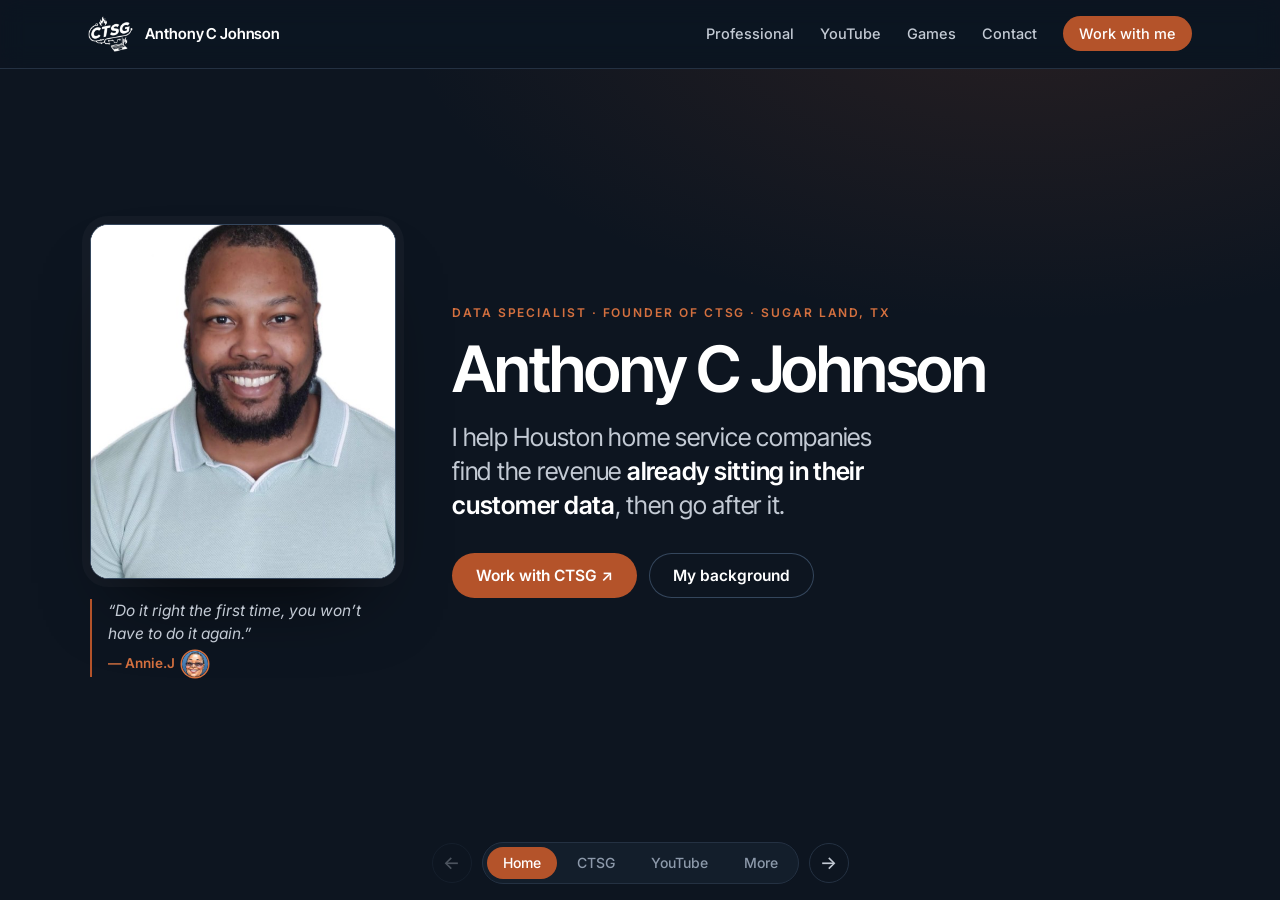
==== index.html @ ab4401e3 "Data specialist rework: frameless carousel, resume-matched Professional page - Homepage carousel pag" ====
<!DOCTYPE html>
<html lang="en">
<head>
    <meta charset="UTF-8">
    <meta name="viewport" content="width=device-width, initial-scale=1.0">
    <title>Anthony C Johnson | Data Specialist &amp; Founder of CTSG</title>
    <meta name="description" content="Anthony C Johnson is a Sugar Land, Texas data specialist and the founder of CTSG. SQL, analytics, and reporting that turn customer data into clear answers. Also AnthonyJCTSG on YouTube and free browser games.">
    <meta name="author" content="Anthony C Johnson">
    <meta name="robots" content="index, follow, max-image-preview:large">
    <meta name="theme-color" content="#0d1520">
    <meta name="geo.region" content="US-TX">
    <meta name="geo.placename" content="Sugar Land">
    <link rel="canonical" href="https://anthonyjctsg.com/">

    <!-- Same icon files as ctsg-htx.com: one mark across both sites. -->
    <link rel="icon" href="/favicon-32.png" sizes="32x32" type="image/png">
    <link rel="icon" href="/favicon-48.png" sizes="48x48" type="image/png">
    <link rel="icon" href="/icon-192.png" sizes="192x192" type="image/png">
    <link rel="apple-touch-icon" href="/apple-touch-icon.png">

    <!-- Open Graph -->
    <meta property="og:type" content="profile">
    <meta property="og:site_name" content="AnthonyJCTSG">
    <meta property="og:title" content="Anthony C Johnson | Data Specialist &amp; Founder of CTSG">
    <meta property="og:description" content="Data specialist in Sugar Land, Texas. SQL, analytics, and reporting, and the founder of CTSG, which helps Houston home service companies find the revenue already in their customer data.">
    <meta property="og:url" content="https://anthonyjctsg.com/">
    <meta property="og:image" content="https://anthonyjctsg.com/anthony.jpg">
    <meta property="og:image:alt" content="Anthony C Johnson">
    <meta property="profile:first_name" content="Anthony">
    <meta property="profile:last_name" content="Johnson">
    <meta property="og:locale" content="en_US">

    <!-- Twitter -->
    <meta name="twitter:card" content="summary">
    <meta name="twitter:title" content="Anthony C Johnson | Data Specialist &amp; Founder of CTSG">
    <meta name="twitter:description" content="Data specialist in Sugar Land, Texas: SQL, analytics, and reporting. Founder of CTSG.">
    <meta name="twitter:image" content="https://anthonyjctsg.com/anthony.jpg">
    <meta name="twitter:image:alt" content="Anthony C Johnson">

    <link rel="preconnect" href="https://fonts.googleapis.com">
    <link rel="preconnect" href="https://fonts.gstatic.com" crossorigin>
    <link href="https://fonts.googleapis.com/css2?family=Inter:wght@400;500;600&family=Inter+Tight:wght@500;600;700&display=swap" rel="stylesheet">
    <link rel="stylesheet" href="site.css?v=1">

    <!-- This site describes the person; the business entity, its services and
         its pricing live only on ctsg-htx.com, so the two domains point at each
         other instead of competing for the same searches. -->
    <script type="application/ld+json">
    {
      "@context": "https://schema.org",
      "@type": "Person",
      "@id": "https://anthonyjctsg.com/#person",
      "name": "Anthony C Johnson",
      "alternateName": ["AnthonyJCTSG"],
      "url": "https://anthonyjctsg.com/",
      "image": "https://anthonyjctsg.com/anthony.jpg",
      "jobTitle": "Data specialist and founder",
      "worksFor": {
        "@type": "Organization",
        "@id": "https://ctsg-htx.com/#business",
        "name": "Calamity Technology Solutions Group, LLC",
        "alternateName": "CTSG",
        "url": "https://ctsg-htx.com/"
      },
      "homeLocation": { "@type": "Place", "name": "Sugar Land, Texas" },
      "knowsAbout": [
        "Data analysis",
        "SQL",
        "Power BI",
        "Python",
        "Customer data",
        "Marketing analytics",
        "Holdout testing",
        "AI agents"
      ],
      "sameAs": [
        "https://www.linkedin.com/in/anthony-c-johnson-2b88a7237/",
        "https://www.youtube.com/@AnthonyJCTSG",
        "https://www.anthonyjctsg.online",
        "https://ctsg-htx.com/"
      ]
    }
    </script>
    <style>
        /* ---------- page frame ----------
           The homepage does not scroll as a document. The header is one row,
           the carousel fills the rest of the screen, and each page card scrolls
           on its own if its content is taller than the card. */
        html, body { height: 100%; }

        body {
            display: flex;
            flex-direction: column;
            height: 100vh;
            height: 100dvh;
            overflow: hidden;
        }

        .stage {
            flex: 1;
            display: flex;
            flex-direction: column;
            min-height: 0;
            background:
                radial-gradient(900px 480px at 80% -10%, rgba(180, 83, 42, .16), transparent 70%),
                var(--bg);
        }

        /* ---------- the carousel ----------
           Native horizontal scroll with snap, so touch swipe, trackpad swipe and
           no-JS all work. Each page is the full width of the screen with no
           frame around it; the content inside is capped and centred. */
        .track {
            flex: 1;
            min-height: 0;
            display: flex;
            overflow-x: auto;
            overflow-y: hidden;
            scroll-snap-type: x mandatory;
            scrollbar-width: none;
            position: relative;
            overscroll-behavior-x: contain;
        }

        .track::-webkit-scrollbar { display: none; }

        /* --d is 0 for the page in view and approaches 1 as it slides away; the
           script sets it on scroll, and the outgoing page fades with it. */
        .card {
            --d: 0;
            flex: 0 0 100%;
            scroll-snap-align: center;
            scroll-snap-stop: always;
            display: flex;
            flex-direction: column;
            min-height: 0;
            overflow: hidden;
            opacity: calc(1 - var(--d) * .5);
        }

        .card-body {
            flex: 1;
            min-height: 0;
            overflow-y: auto;
            overscroll-behavior-y: contain;
            display: flex;
            flex-direction: column;
            padding: 40px 48px;
        }

        /* Vertically centred when it fits, top-aligned and scrollable when not.
           --s is the signed version of --d (-1 left, +1 right): the content
           trails its card while it slides, for a light parallax. */
        .card-body { overflow-x: hidden; }
        .card-body > .inner {
            margin: auto;
            width: 100%;
            max-width: 1100px;
            transform: translateX(calc(var(--s, 0) * 56px));
        }

        .nowrap { white-space: nowrap; }

        /* ---------- bottom tab bar ---------- */
        .tabbar {
            flex: none;
            display: flex;
            align-items: center;
            justify-content: center;
            gap: 10px;
            padding: 10px 16px 16px;
        }

        .tabs {
            display: flex;
            gap: 4px;
            padding: 4px;
            border: 1px solid var(--line);
            border-radius: 999px;
            background: rgba(22, 33, 47, .8);
            backdrop-filter: blur(10px);
            -webkit-backdrop-filter: blur(10px);
        }

        .tabs button,
        .arrow {
            font: 500 14px/1 Inter, sans-serif;
            color: var(--ink-3);
            background: none;
            border: 0;
            cursor: pointer;
            border-radius: 999px;
            transition: color .2s, background .2s;
        }

        .tabs button { padding: 9px 16px; }
        .tabs button:hover { color: var(--ink); }

        .tabs button[aria-current="true"] {
            color: #fff;
            background: var(--accent);
        }

        .arrow {
            width: 40px;
            height: 40px;
            display: inline-flex;
            align-items: center;
            justify-content: center;
            border: 1px solid var(--line);
            color: var(--ink-2);
            font-size: 18px;
        }

        .arrow:hover:not(:disabled) { color: #fff; border-color: var(--ink-3); }
        .arrow:disabled { opacity: .35; cursor: default; }

        .tabs button:focus-visible,
        .arrow:focus-visible,
        .card:focus-visible {
            outline: 2px solid var(--accent-2);
            outline-offset: 2px;
        }

        /* ---------- card 1: hero ---------- */
        .hero-grid {
            display: grid;
            grid-template-columns: auto minmax(0, 1fr);
            gap: 56px;
            align-items: center;
        }

        .hero h1 {
            font-size: clamp(38px, 5.2vw, 64px);
            letter-spacing: -.035em;
            line-height: 1.02;
            margin-bottom: 20px;
        }

        .hero .statement {
            font-family: "Inter Tight", Inter, sans-serif;
            font-size: clamp(19px, 2.1vw, 25px);
            line-height: 1.35;
            letter-spacing: -.01em;
            color: var(--ink-2);
            max-width: 30ch;
            margin-bottom: 30px;
        }

        .hero .statement b { color: var(--ink); font-weight: 600; }

        .hero-actions { display: flex; gap: 12px; flex-wrap: wrap; }

        /* Sized from the screen height so the whole hero fits in the card on a
           laptop. The clip ends on the poster still, and its thin black top
           edge is cropped by the 5:5.8 box anchored to the bottom. */
        .portrait-card { width: min(34vh, 340px); }

        .portrait {
            aspect-ratio: 5 / 5.8;
            border-radius: 18px;
            overflow: hidden;
            background: #fff;
            border: 1px solid var(--line-2);
            box-shadow: 0 40px 80px -36px rgba(0, 0, 0, .8), 0 0 0 8px rgba(255, 255, 255, .03);
        }

        .portrait video {
            width: 100%;
            height: 100%;
            object-fit: cover;
            object-position: 50% 100%;
            display: block;
            /* The clip is letterboxed top and bottom; zoom just past the bars. */
            transform: scale(1.06);
        }

        .quote {
            margin: 20px 0 0;
            padding-left: 16px;
            border-left: 2px solid var(--accent);
        }

        .quote p {
            font-size: 15.5px;
            font-style: italic;
            color: var(--ink-2);
            line-height: 1.5;
            margin: 0;
        }

        .quote cite {
            display: block;
            margin-top: 6px;
            font-style: normal;
            font-size: 13.5px;
            font-weight: 600;
            color: var(--accent-2);
        }

        .quote-face {
            width: 26px;
            height: 26px;
            margin-left: 4px;
            vertical-align: middle;
            border-radius: 50%;
            box-shadow: 0 0 0 1.5px var(--accent-2);
            transition: transform .15s ease;
        }

        .quote-face-btn {
            padding: 0;
            border: 0;
            background: none;
            cursor: zoom-in;
            vertical-align: middle;
            border-radius: 50%;
        }

        .quote-face-btn:hover .quote-face,
        .quote-face-btn:focus-visible .quote-face { transform: scale(1.15); }
        .quote-face-btn:focus-visible { outline: 2px solid var(--accent-2); outline-offset: 3px; }

        .face-pop {
            padding: 22px 22px 16px;
            border: 1px solid rgb(255 255 255 / .12);
            border-radius: 20px;
            background: #141c2b;
            color: #fff;
            text-align: center;
            box-shadow: 0 24px 60px rgb(0 0 0 / .55);
        }

        .face-pop[open] { animation: face-pop-in .2s ease-out; }
        .face-pop::backdrop { background: rgb(5 8 14 / .7); backdrop-filter: blur(3px); }

        .face-pop img {
            display: block;
            width: min(320px, 70vw);
            height: auto;
            aspect-ratio: 1;
            border-radius: 50%;
            box-shadow: 0 0 0 3px var(--accent-2);
        }

        .face-pop p { margin: 14px 0 0; font-weight: 600; color: var(--accent-2); }

        .face-pop-close {
            position: absolute;
            top: 8px;
            right: 10px;
            width: 32px;
            height: 32px;
            border: 0;
            border-radius: 50%;
            background: rgb(255 255 255 / .08);
            color: #fff;
            font-size: 20px;
            line-height: 1;
            cursor: pointer;
        }

        @keyframes face-pop-in { from { opacity: 0; transform: scale(.92); } }
        @media (prefers-reduced-motion: reduce) { .face-pop[open] { animation: none; } }

        /* ---------- card 2: CTSG ---------- */
        .now-grid {
            display: grid;
            grid-template-columns: minmax(0, 1.1fr) minmax(0, 1fr);
            gap: 48px;
            align-items: start;
        }

        .now-grid h2 {
            font-size: clamp(26px, 3vw, 34px);
            margin-bottom: 14px;
        }

        .now-grid .lede {
            color: var(--ink-2);
            font-size: 17px;
            margin-bottom: 22px;
        }

        .trades {
            display: flex;
            flex-wrap: wrap;
            gap: 8px;
            margin: 0 0 28px;
            padding: 0;
            list-style: none;
        }

        .trades li {
            font-size: 13.5px;
            font-weight: 500;
            color: var(--ink-2);
            border: 1px solid var(--line-2);
            border-radius: 999px;
            padding: 5px 12px;
        }

        .plays {
            list-style: none;
            margin: 0;
            padding: 0;
            counter-reset: p;
        }

        .plays li {
            counter-increment: p;
            display: grid;
            grid-template-columns: 28px 1fr;
            gap: 4px 14px;
            padding: 16px 0;
            border-top: 1px solid var(--line);
        }

        .plays li:first-child { border-top: 0; padding-top: 0; }

        .plays li::before {
            content: counter(p);
            grid-row: span 2;
            font-family: "Inter Tight", Inter, sans-serif;
            font-size: 14px;
            font-weight: 600;
            color: var(--accent-2);
            padding-top: 2px;
        }

        .plays h3 { font-size: 17px; letter-spacing: -.01em; }

        .plays p {
            font-size: 14.5px;
            color: var(--ink-3);
            margin: 0;
            line-height: 1.5;
        }

        /* ---------- card 3: latest video ---------- */
        .video-grid {
            display: grid;
            grid-template-columns: minmax(0, 1.4fr) minmax(0, 1fr);
            gap: 48px;
            align-items: center;
        }

        .video-card {
            position: relative;
            aspect-ratio: 16 / 9;
            border-radius: var(--radius);
            overflow: hidden;
            border: 1px solid var(--line);
            background: var(--bg);
            box-shadow: 0 30px 60px -30px rgba(0, 0, 0, .8);
        }

        .thumbnail-link { position: absolute; inset: 0; display: block; }

        .thumbnail-img {
            width: 100%;
            height: 100%;
            object-fit: cover;
            transition: transform .4s var(--ease);
        }

        .thumbnail-link:hover .thumbnail-img { transform: scale(1.03); }

        .play-button {
            position: absolute;
            top: 50%;
            left: 50%;
            width: 68px;
            height: 48px;
            transform: translate(-50%, -50%);
            border-radius: 12px;
            background: rgba(180, 83, 42, .94);
            display: flex;
            align-items: center;
            justify-content: center;
            transition: background .2s, transform .2s var(--ease);
        }

        .thumbnail-link:hover .play-button {
            background: var(--accent-2);
            transform: translate(-50%, -50%) scale(1.08);
        }

        .play-arrow {
            width: 0;
            height: 0;
            border-top: 10px solid transparent;
            border-bottom: 10px solid transparent;
            border-left: 17px solid #fff;
            margin-left: 4px;
        }

        .video-copy h2 { font-size: clamp(24px, 2.8vw, 32px); margin-bottom: 12px; }
        .video-copy .intro { color: var(--ink-2); margin-bottom: 22px; }

        .video-meta {
            border-top: 1px solid var(--line);
            padding-top: 16px;
            margin-bottom: 24px;
        }

        .video-meta span {
            display: block;
            font-size: 12px;
            letter-spacing: .14em;
            text-transform: uppercase;
            font-weight: 600;
            color: var(--ink-3);
            margin-bottom: 6px;
        }

        .video-meta h3 { font-size: 19px; letter-spacing: -.01em; margin-bottom: 4px; }
        .video-meta time { font-size: 14px; color: var(--ink-3); }

        /* ---------- card 4: more ---------- */
        .more-head { margin-bottom: 28px; }
        .more-head h2 { font-size: clamp(26px, 3.2vw, 36px); }

        .links {
            display: grid;
            grid-template-columns: repeat(3, 1fr);
            gap: 16px;
        }

        .link-card {
            display: flex;
            flex-direction: column;
            gap: 6px;
            padding: 24px;
            border: 1px solid var(--line);
            border-radius: var(--radius);
            background: var(--bg-3);
            text-decoration: none;
            color: var(--ink);
            transition: border-color .2s, transform .25s var(--ease);
        }

        .link-card:hover,
        .link-card:focus-visible {
            border-color: var(--accent);
            transform: translateY(-3px);
        }

        .link-card .kicker {
            font-size: 12px;
            letter-spacing: .14em;
            text-transform: uppercase;
            font-weight: 600;
            color: var(--accent-2);
        }

        .link-card h3 { font-size: 20px; }

        .link-card p {
            font-size: 14.5px;
            color: var(--ink-3);
            margin: 0;
            line-height: 1.5;
        }

        .link-card .go {
            margin-top: auto;
            padding-top: 14px;
            font-size: 14px;
            font-weight: 600;
            color: var(--ink-2);
        }

        /* The footer lives in the last card, since the page itself no longer
           scrolls down to one. */
        .card-foot {
            margin-top: 32px;
            padding-top: 20px;
            border-top: 1px solid var(--line);
            font-size: 13.5px;
            color: #6f7c8e;
        }

        @media (max-width: 980px) {
            .now-grid,
            .video-grid { grid-template-columns: 1fr; gap: 32px; }
            .hero-grid { grid-template-columns: 1fr; gap: 28px; }
            .links { grid-template-columns: 1fr 1fr; }
            .card-body { padding: 32px; }
        }

        @media (max-width: 720px) {
            .card-body { padding: 24px 20px; }
            .portrait-card { width: min(62vw, 240px); }
            .hero .label { font-size: 11px; letter-spacing: .1em; }
            .links { grid-template-columns: 1fr; }
            .tabbar { gap: 6px; padding: 8px 10px 12px; }
            .tabs button { padding: 8px 11px; font-size: 13px; }
            .arrow { display: none; }
        }

        /* Short laptop screens: keep the hero inside its card without scrolling. */
        @media (max-height: 700px) and (min-width: 721px) {
            .card-body { padding-top: 26px; padding-bottom: 26px; }
        }

        @media (prefers-reduced-motion: reduce) {
            .track { scroll-behavior: auto; }
            .card-body > .inner { transform: none; }
        }
    </style>
</head>
<body>

    <header class="top">
        <div class="wrap">
            <a href="index.html" class="brand" aria-label="Anthony C Johnson, home">
                <img src="ctsg-logo-sm.png" alt="" width="48" height="38">
                <span>Anthony C Johnson</span>
            </a>
            <ul class="nav">
                <li><a href="professional.html">Professional</a></li>
                <li class="hide-sm"><a href="https://www.youtube.com/@AnthonyJCTSG" target="_blank" rel="noopener">YouTube</a></li>
                <li class="hide-sm"><a href="https://www.anthonyjctsg.online" target="_blank" rel="noopener">Games</a></li>
                <li class="nav-contact-item">
                    <button type="button" class="nav-contact-toggle" aria-expanded="false" aria-haspopup="true" aria-controls="nav-contact-panel">Contact</button>
                    <div class="nav-contact-panel" id="nav-contact-panel" hidden>
                        <p class="hint">Leave your email and I will get back to you.</p>
                        <form novalidate>
                            <label class="visually-hidden" for="nav-contact-name">Name</label>
                            <input id="nav-contact-name" type="text" autocomplete="name" maxlength="120" placeholder="Name (optional)">
                            <label class="visually-hidden" for="nav-contact-email">Email</label>
                            <input id="nav-contact-email" type="email" autocomplete="email" maxlength="254" placeholder="you@example.com" required>
                            <button type="submit" class="btn">Send</button>
                        </form>
                        <p class="nav-contact-status" role="status" aria-live="polite"></p>
                    </div>
                </li>
                <li><a href="https://ctsg-htx.com/" class="btn-sm" rel="noopener">Work with me</a></li>
            </ul>
        </div>
    </header>

    <main class="stage">

        <div class="track" id="track" role="region" aria-roledescription="carousel" aria-label="Pages">

            <!-- 1: hero -->
            <article class="card hero" id="home" role="group" aria-roledescription="slide" aria-label="1 of 4: Home">
                <div class="card-body">
                    <div class="inner hero-grid">
                        <div class="portrait-card rise">
                            <div class="portrait">
                                <video src="Newdigital.mp4" poster="anthony.jpg" autoplay loop muted playsinline aria-label="Anthony C Johnson"></video>
                            </div>
                            <blockquote class="quote">
                                <p>&ldquo;Do it right the first time, you won&rsquo;t have to do it again.&rdquo;</p>
                                <cite>&mdash; Annie.J <button type="button" class="quote-face-btn" id="annie-open" aria-haspopup="dialog" aria-label="Show Annie.J's picture"><img class="quote-face" src="annie-j.png" alt="" width="26" height="26"></button></cite>
                                <dialog class="face-pop" id="annie-pop" aria-label="Annie.J">
                                    <button type="button" class="face-pop-close" aria-label="Close">&times;</button>
                                    <img data-src="annie-j-large.png" alt="Annie.J" width="320" height="320">
                                    <p>Annie.J</p>
                                </dialog>
                            </blockquote>
                        </div>
                        <div>
                            <div class="label rise d1">Data specialist &middot; Founder of CTSG &middot; <span class="nowrap">Sugar Land, TX</span></div>
                            <h1 class="rise d1">Anthony C Johnson</h1>
                            <p class="statement rise d2">I help Houston home service companies find the revenue <b>already sitting in their customer data</b>, then go after it.</p>
                            <div class="hero-actions rise d3">
                                <a class="btn" href="https://ctsg-htx.com/" rel="noopener"><span class="ext">Work with CTSG</span></a>
                                <a class="btn ghost" href="professional.html">My background</a>
                            </div>
                        </div>
                    </div>
                </div>
            </article>

            <!-- 2: what the work is today. Services, process and pricing are on
                 ctsg-htx.com only; this is the short version and a way there. -->
            <article class="card" id="now" role="group" aria-roledescription="slide" aria-label="2 of 4: CTSG">
                <div class="card-body">
                    <div class="inner now-grid">
                        <div>
                            <div class="label">What I&rsquo;m building</div>
                            <h2>CTSG: customer data and campaigns for home service companies.</h2>
                            <p class="lede">I connect a company&rsquo;s field software and QuickBooks into one database they own. Each month I find the revenue sitting in it, run the campaigns that go after it, and report what came back against a holdout group.</p>
                            <ul class="trades" aria-label="Trades">
                                <li>HVAC</li><li>Plumbing</li><li>Electrical</li><li>Roofing</li><li>Pest control</li><li>Pool</li><li>Landscaping</li>
                            </ul>
                            <a class="btn" href="https://ctsg-htx.com/" rel="noopener"><span class="ext">See how it works at ctsg-htx.com</span></a>
                        </div>
                        <ol class="plays">
                            <li>
                                <h3>Unsold estimates</h3>
                                <p>Quotes that went quiet, scored so the strongest get followed up first.</p>
                            </li>
                            <li>
                                <h3>Dormant customers</h3>
                                <p>Past their normal service interval and not calling. Win-backs go to the ones most likely to book.</p>
                            </li>
                            <li>
                                <h3>Maintenance plans</h3>
                                <p>Good repeat customers who are not on one yet.</p>
                            </li>
                            <li>
                                <h3>Measured, not guessed</h3>
                                <p>A random slice of every list gets nothing. The difference is what the campaign caused.</p>
                            </li>
                        </ol>
                    </div>
                </div>
            </article>

            <!-- 3: latest YouTube upload. latest-video.json is refreshed daily by
                 a scheduled GitHub Action; the markup here is the fallback. Keep
                 the video-* ids: the script at the bottom fills them in. -->
            <article class="card" id="video" role="group" aria-roledescription="slide" aria-label="3 of 4: YouTube">
                <div class="card-body">
                    <div class="inner video-grid">
                        <div class="video-card">
                            <a id="video-link"
                               href="https://www.youtube.com/watch?v=jGQuyQsd5zQ"
                               target="_blank" rel="noopener"
                               class="thumbnail-link" title="Watch the latest video on YouTube">
                                <img id="video-thumb"
                                     src="https://img.youtube.com/vi/jGQuyQsd5zQ/maxresdefault.jpg"
                                     alt="Latest YouTube video thumbnail"
                                     class="thumbnail-img"
                                     onerror="this.onerror=null;this.src=this.src.replace('maxresdefault','hqdefault');">
                                <div class="play-button"><div class="play-arrow"></div></div>
                            </a>
                        </div>
                        <div class="video-copy">
                            <div class="label">On YouTube</div>
                            <h2>AnthonyJCTSG</h2>
                            <p class="intro">Practical builds with AI, agents, and data analytics. What worked, what didn&rsquo;t, and the code.</p>
                            <div class="video-meta">
                                <span>Latest upload</span>
                                <h3 id="video-title">Wealth Runner Now available</h3>
                                <time id="video-date" datetime="2026-08-07">August 7, 2026</time>
                            </div>
                            <a class="btn ghost" href="https://www.youtube.com/@AnthonyJCTSG" target="_blank" rel="noopener"><span class="ext">Visit the channel</span></a>
                        </div>
                    </div>
                </div>
            </article>

            <!-- 4: elsewhere, with the footer folded in. -->
            <article class="card" id="more" role="group" aria-roledescription="slide" aria-label="4 of 4: More">
                <div class="card-body">
                    <div class="inner">
                        <div class="more-head">
                            <div class="label">Elsewhere</div>
                            <h2>More of what I do.</h2>
                        </div>
                        <div class="links">
                            <a class="link-card" href="professional.html">
                                <span class="kicker">Professional</span>
                                <h3>Experience and skills</h3>
                                <p>Career history in SQL, data analytics, and reporting, plus the full skill set.</p>
                                <span class="go">Read more &rarr;</span>
                            </a>
                            <a class="link-card" href="https://www.linkedin.com/in/anthony-c-johnson-2b88a7237/" target="_blank" rel="noopener">
                                <span class="kicker">LinkedIn</span>
                                <h3>Connect with me</h3>
                                <p>The full profile, recommendations, and what I&rsquo;m posting.</p>
                                <span class="go ext">Open LinkedIn</span>
                            </a>
                            <a class="link-card" href="https://www.anthonyjctsg.online" target="_blank" rel="noopener">
                                <span class="kicker">Games</span>
                                <h3>Things I build for fun</h3>
                                <p>Browser games I build solo, start to finish. Free, no installs.</p>
                                <span class="go ext">Play at anthonyjctsg.online</span>
                            </a>
                        </div>
                        <p class="card-foot">&copy; <span id="y">2026</span> Anthony C Johnson &middot; Founder, Calamity Technology Solutions Group, LLC</p>
                    </div>
                </div>
            </article>

        </div>

        <nav class="tabbar" aria-label="Pages">
            <button type="button" class="arrow" id="prev" aria-label="Previous page">&larr;</button>
            <div class="tabs">
                <button type="button" data-go="0" aria-current="true">Home</button>
                <button type="button" data-go="1">CTSG</button>
                <button type="button" data-go="2">YouTube</button>
                <button type="button" data-go="3">More</button>
            </div>
            <button type="button" class="arrow" id="next" aria-label="Next page">&rarr;</button>
        </nav>

    </main>

    <script src="ctsg-data.js"></script>
    <script src="nav-contact.js"></script>
    <script>
        document.getElementById('y').textContent = new Date().getFullYear();

        /* Page-card carousel. Scrolling is native (scroll-snap), so this only
         * measures: how far each card sits from the centre (--d, which drives
         * the scale and dim), which card is active, and the controls. */
        (function () {
            'use strict';
            var track = document.getElementById('track');
            var cards = Array.prototype.slice.call(track.querySelectorAll('.card'));
            var tabs = Array.prototype.slice.call(document.querySelectorAll('[data-go]'));
            var prev = document.getElementById('prev');
            var next = document.getElementById('next');
            var reduce = window.matchMedia('(prefers-reduced-motion: reduce)').matches;
            var active = -1;
            var ticking = false;

            function centreOf(card) {
                return card.offsetLeft + card.offsetWidth / 2 - track.scrollLeft;
            }

            function go(i, instant) {
                i = Math.max(0, Math.min(cards.length - 1, i));
                var c = cards[i];
                track.scrollTo({
                    left: c.offsetLeft - (track.clientWidth - c.offsetWidth) / 2,
                    behavior: (instant || reduce) ? 'auto' : 'smooth'
                });
            }

            function measure() {
                ticking = false;
                var mid = track.clientWidth / 2;
                var best = 0, bestD = Infinity;
                cards.forEach(function (c, i) {
                    var off = centreOf(c) - mid;
                    var dist = Math.abs(off);
                    var d = Math.min(dist / (c.offsetWidth * 0.9), 1);
                    c.style.setProperty('--d', d.toFixed(3));
                    c.style.setProperty('--s', (off < 0 ? -d : d).toFixed(3));
                    if (dist < bestD) { bestD = dist; best = i; }
                });
                if (best === active) { return; }
                active = best;
                cards.forEach(function (c, i) { c.classList.toggle('is-active', i === active); });
                tabs.forEach(function (t, i) {
                    if (i === active) { t.setAttribute('aria-current', 'true'); }
                    else { t.removeAttribute('aria-current'); }
                });
                prev.disabled = active === 0;
                next.disabled = active === cards.length - 1;
                // Keep the address shareable: /#video opens on the video card.
                var url = active === 0 ? location.pathname : '#' + cards[active].id;
                try { history.replaceState(null, '', url); } catch (e) { /* file:// */ }
            }

            track.addEventListener('scroll', function () {
                if (!ticking) { ticking = true; requestAnimationFrame(measure); }
            }, { passive: true });
            window.addEventListener('resize', function () { go(active, true); measure(); });

            tabs.forEach(function (t) {
                t.addEventListener('click', function () { go(+t.getAttribute('data-go')); });
            });
            prev.addEventListener('click', function () { go(active - 1); });
            next.addEventListener('click', function () { go(active + 1); });

            /* A page still sliding in is a button to bring it forward; its links
             * only work once it is the one in view. Capture phase, so the link
             * never sees the click. */
            cards.forEach(function (c, i) {
                c.addEventListener('click', function (e) {
                    if (i === active) { return; }
                    e.preventDefault();
                    e.stopPropagation();
                    go(i);
                }, true);
            });

            document.addEventListener('keydown', function (e) {
                var tag = (e.target.tagName || '').toLowerCase();
                if (tag === 'input' || tag === 'textarea' || e.altKey || e.ctrlKey || e.metaKey) { return; }
                if (document.querySelector('dialog[open]')) { return; }
                if (e.key === 'ArrowRight') { e.preventDefault(); go(active + 1); }
                if (e.key === 'ArrowLeft') { e.preventDefault(); go(active - 1); }
                if (e.key === 'PageDown') { e.preventDefault(); go(active + 1); }
                if (e.key === 'PageUp') { e.preventDefault(); go(active - 1); }
            });

            /* Vertical paging. Up and down move between cards too: a mouse wheel
             * or a vertical swipe goes to the next or previous card. A card taller
             * than the screen scrolls first, and it only pages once a NEW gesture
             * starts at its top or bottom edge, so momentum from scrolling a card
             * never flips the page by itself. */
            function edge(dir) {
                var body = cards[active].querySelector('.card-body');
                if (dir > 0) { return body.scrollTop + body.clientHeight >= body.scrollHeight - 2; }
                return body.scrollTop <= 1;
            }

            /* Paging down lands at the top of the next card, paging up at the
             * bottom of the previous one, so it reads like one long page. */
            function page(dir) {
                var i = active + dir;
                if (i < 0 || i >= cards.length) { return; }
                var body = cards[i].querySelector('.card-body');
                body.scrollTop = dir > 0 ? 0 : body.scrollHeight;
                pageLockUntil = Date.now() + 600;
                go(i);
            }
            // No second page turn while the first is still sliding in: a slow
            // wheel spin or a trackpad's momentum tail would otherwise skip cards.
            var pageLockUntil = 0;

            /* One gesture = wheel events with no pause longer than 200ms. At its
             * start it either scrolls the card in front (content left that way)
             * or pages. Either way the track itself never takes a vertical wheel:
             * left alone, Chromium turns it into a horizontal scroll of the track
             * and snap skips several cards. */
            var wheelMode = null, wheelSum = 0, wheelTimer = 0;
            track.addEventListener('wheel', function (e) {
                if (e.ctrlKey || Math.abs(e.deltaY) <= Math.abs(e.deltaX)) { return; }
                var dir = e.deltaY > 0 ? 1 : -1;
                var body = e.target.closest ? e.target.closest('.card-body') : null;
                var own = !!body && body.parentNode === cards[active];
                if (Date.now() < pageLockUntil) {
                    e.preventDefault();
                    wheelMode = 'done';
                } else if (wheelMode === null) {
                    wheelMode = (own && !edge(dir)) ? 'scroll' : 'page';
                    wheelSum = 0;
                }
                clearTimeout(wheelTimer);
                wheelTimer = setTimeout(function () { wheelMode = null; }, 200);

                if (wheelMode === 'scroll') {
                    if (own && !edge(dir)) { return; }   // native scroll of the card
                    e.preventDefault();                  // hit the edge: stop there
                    return;
                }
                e.preventDefault();
                if (wheelMode !== 'page') { return; }
                wheelSum += Math.abs(e.deltaY);
                if (wheelSum >= 40) { wheelMode = 'done'; page(dir); }
            }, { passive: false });

            var touch = null;
            track.addEventListener('touchstart', function (e) {
                if (e.touches.length !== 1) { touch = null; return; }
                var t = e.touches[0];
                touch = { x: t.clientX, y: t.clientY, top: edge(-1), bottom: edge(1) };
            }, { passive: true });
            track.addEventListener('touchend', function (e) {
                if (!touch) { return; }
                var t = e.changedTouches[0];
                var dx = t.clientX - touch.x, dy = t.clientY - touch.y;
                var start = touch;
                touch = null;
                if (Math.abs(dy) < 60 || Math.abs(dy) < Math.abs(dx) * 1.5) { return; }
                if (dy < 0 && start.bottom) { page(1); }    // swipe up: next
                if (dy > 0 && start.top) { page(-1); }      // swipe down: previous
            }, { passive: true });

            /* Old links to /#now, /#video still land on the right card. */
            var start = 0;
            cards.forEach(function (c, i) { if (location.hash === '#' + c.id) { start = i; } });
            go(start, true);
            measure();
        }());

        // latest-video.json is refreshed daily by a scheduled GitHub Action that
        // reads the channel RSS feed. The markup above is the baked-in fallback.
        fetch('latest-video.json', { cache: 'no-cache' })
            .then(function (r) { return r.ok ? r.json() : Promise.reject(r.status); })
            .then(function (v) {
                if (!v || !v.videoId) { return; }
                var link = document.getElementById('video-link');
                var thumb = document.getElementById('video-thumb');
                link.href = 'https://www.youtube.com/watch?v=' + v.videoId;
                thumb.src = 'https://img.youtube.com/vi/' + v.videoId + '/maxresdefault.jpg';
                if (v.title) { document.getElementById('video-title').textContent = v.title; }
                if (v.published) {
                    var d = new Date(v.published);
                    if (!isNaN(d)) {
                        var el = document.getElementById('video-date');
                        el.dateTime = d.toISOString().slice(0, 10);
                        el.textContent = d.toLocaleDateString('en-US', { year: 'numeric', month: 'long', day: 'numeric' });
                    }
                }
            })
            .catch(function () { /* keep the fallback video already in the markup */ });
    </script>
    <script>
        // Annie.J's face beside the hero quote opens a larger picture. The dialog moves to
        // <body> so the carousel's wheel and swipe paging never see events from inside it,
        // and the big image loads only when someone opens it.
        (function () {
            var open = document.getElementById('annie-open');
            var pop = document.getElementById('annie-pop');
            if (!open || !pop || typeof pop.showModal !== 'function') { return; }
            document.body.appendChild(pop);
            var img = pop.querySelector('img');
            open.addEventListener('click', function () {
                if (!img.src) { img.src = img.getAttribute('data-src'); }
                pop.showModal();
            });
            pop.querySelector('.face-pop-close').addEventListener('click', function () { pop.close(); });
            // A click on the backdrop lands on the dialog itself, outside its content box.
            pop.addEventListener('click', function (e) {
                var r = pop.getBoundingClientRect();
                if (e.clientX < r.left || e.clientX > r.right || e.clientY < r.top || e.clientY > r.bottom) { pop.close(); }
            });
            pop.addEventListener('close', function () { open.focus(); });
        })();
    </script>

</body>
</html>
---- site.css ----
/* Personal-site theme: the ctsg-htx.com palette and type (ink, copper,
   Inter Tight headings), dark by default so it reads as its own place rather
   than a copy of the business site. Used by index.html and professional.html.
   portfolio.html and the game stubs stay on styles.css on purpose. */

:root {
    --bg: #0d1520;
    --bg-2: #16212f;
    --bg-3: #1c2939;
    --line: #243142;
    --line-2: #34465c;
    --ink: #ffffff;
    --ink-2: #c3cad4;
    --ink-3: #8d9aab;
    --accent: #b4532a;
    --accent-2: #d4703f;
    --accent-soft: #ffd9c4;
    --radius: 14px;
    --max: 1160px;
    --ease: cubic-bezier(.2, .7, .2, 1);
}

* { box-sizing: border-box; }

html {
    -webkit-text-size-adjust: 100%;
    scroll-behavior: smooth;
    scroll-padding-top: 84px;
}

body {
    margin: 0;
    background: var(--bg);
    color: var(--ink);
    font: 400 16.5px/1.6 Inter, -apple-system, BlinkMacSystemFont, "Segoe UI", Roboto, sans-serif;
    -webkit-font-smoothing: antialiased;
    /* A long unbroken token (URL, email) must wrap rather than widen the page. */
    overflow-wrap: break-word;
}

h1, h2, h3, h4 {
    font-family: "Inter Tight", Inter, sans-serif;
    font-weight: 600;
    line-height: 1.12;
    letter-spacing: -.02em;
    margin: 0;
}

p { margin: 0 0 1em; }
a { color: var(--accent-2); }
img, video { max-width: 100%; }

/* The hidden attribute has to beat any display rule further down, or scripts
   that hide a finished form get ignored. */
[hidden] { display: none !important; }

.wrap {
    max-width: var(--max);
    margin: 0 auto;
    padding: 0 28px;
}

.label {
    font-size: 12px;
    letter-spacing: .16em;
    text-transform: uppercase;
    font-weight: 600;
    color: var(--accent-2);
    margin-bottom: 14px;
}

.visually-hidden {
    position: absolute;
    width: 1px;
    height: 1px;
    margin: -1px;
    padding: 0;
    overflow: hidden;
    clip: rect(0 0 0 0);
    white-space: nowrap;
    border: 0;
}

/* ---------- header ---------- */
.top {
    position: sticky;
    top: 0;
    z-index: 30;
    background: rgba(13, 21, 32, .82);
    backdrop-filter: saturate(160%) blur(12px);
    -webkit-backdrop-filter: saturate(160%) blur(12px);
    border-bottom: 1px solid var(--line);
}

.top .wrap {
    display: flex;
    align-items: center;
    justify-content: space-between;
    gap: 24px;
    min-height: 68px;
}

.brand {
    display: flex;
    align-items: center;
    gap: 12px;
    text-decoration: none;
    color: var(--ink);
}

/* The mark is solid black on transparent; inverted it reads white on ink. */
.brand img {
    height: 36px;
    width: auto;
    display: block;
    filter: invert(1);
}

.brand span {
    font-family: "Inter Tight", Inter, sans-serif;
    font-size: 15px;
    font-weight: 600;
    letter-spacing: -.01em;
}

.nav {
    display: flex;
    align-items: center;
    gap: 26px;
    list-style: none;
    margin: 0;
    padding: 0;
    font-size: 14.5px;
    font-weight: 500;
}

.nav a,
.nav-contact-toggle {
    color: var(--ink-2);
    text-decoration: none;
    transition: color .2s;
}

.nav a:hover,
.nav a[aria-current="page"],
.nav-contact-toggle:hover,
.nav-contact-toggle[aria-expanded="true"] {
    color: var(--ink);
}

.nav a.btn-sm {
    color: #fff;
    background: var(--accent);
    padding: 9px 16px;
    border-radius: 999px;
    transition: background .2s;
}

.nav a.btn-sm:hover { background: var(--accent-2); }

/* Contact popover: name + email capture on every page (nav-contact.js). */
.nav-contact-item { position: relative; }

.nav-contact-toggle {
    font: inherit;
    background: none;
    border: 0;
    padding: 0;
    cursor: pointer;
}

.nav-contact-panel {
    position: absolute;
    top: calc(100% + 14px);
    right: 0;
    width: min(280px, calc(100vw - 2.5rem));
    background: var(--bg-2);
    border: 1px solid var(--line);
    border-radius: 12px;
    padding: 16px;
    box-shadow: 0 24px 60px -24px rgba(0, 0, 0, .7);
    z-index: 200;
}

.nav-contact-panel p.hint {
    font-size: 13.5px;
    color: var(--ink-3);
    margin: 0 0 10px;
}

.nav-contact-panel form {
    display: flex;
    flex-direction: column;
    gap: 8px;
}

.nav-contact-panel .btn {
    width: 100%;
    justify-content: center;
    padding: 11px 16px;
    font-size: 14px;
}

.nav-contact-status:empty { display: none; }
.nav-contact-status { margin: 10px 0 0; font-size: 13.5px; color: var(--ink-3); }
.nav-contact-status.is-ok { color: var(--accent-soft); font-weight: 600; }
.nav-contact-status.is-error { color: #ff9b8a; }

/* ---------- form fields ---------- */
input,
textarea {
    font: 400 15px/1.5 Inter, -apple-system, BlinkMacSystemFont, "Segoe UI", Roboto, sans-serif;
    width: 100%;
    padding: 11px 13px;
    border: 1px solid var(--line);
    border-radius: 10px;
    background: var(--bg);
    color: #fff;
}

input::placeholder,
textarea::placeholder { color: #6f7c8e; }

input:focus,
textarea:focus {
    outline: none;
    border-color: var(--accent-2);
}

/* ---------- buttons ---------- */
.btn {
    display: inline-flex;
    align-items: center;
    gap: 10px;
    font: 600 15.5px/1 Inter, sans-serif;
    text-decoration: none;
    border: 0;
    cursor: pointer;
    padding: 15px 24px;
    border-radius: 999px;
    background: var(--accent);
    color: #fff;
    transition: background .2s, transform .2s var(--ease);
}

.btn:hover { background: var(--accent-2); transform: translateY(-1px); }
.btn:disabled { opacity: .6; cursor: default; transform: none; }

.btn.ghost {
    background: transparent;
    color: var(--ink);
    box-shadow: inset 0 0 0 1px var(--line-2);
}

.btn.ghost:hover { box-shadow: inset 0 0 0 1px var(--ink-2); }

/* Marks a link that leaves this site, so it is not a surprise. */
.ext::after {
    content: "\2197";
    font-weight: 600;
    margin-left: .25em;
}

/* ---------- sections ---------- */
section { padding: 72px 0; }
section + section { border-top: 1px solid var(--line); }

.sec-head { max-width: 720px; margin-bottom: 32px; }
.sec-head h2 { font-size: clamp(26px, 3.2vw, 36px); margin-bottom: 10px; }
.sec-head p { color: var(--ink-2); font-size: 17px; margin: 0; }

/* ---------- footer ---------- */
footer {
    border-top: 1px solid var(--line);
    color: #6f7c8e;
    padding: 28px 0;
    font-size: 14px;
}

.foot {
    display: flex;
    justify-content: space-between;
    gap: 12px 24px;
    flex-wrap: wrap;
}

.foot nav { display: flex; gap: 18px; flex-wrap: wrap; }
footer a { color: var(--ink-2); text-decoration: none; }
footer a:hover { color: #fff; }

/* ---------- entrance ---------- */
@keyframes rise {
    from { opacity: 0; transform: translateY(14px); }
    to { opacity: 1; transform: none; }
}

.rise { animation: rise .7s var(--ease) both; }
.rise.d1 { animation-delay: .08s; }
.rise.d2 { animation-delay: .16s; }
.rise.d3 { animation-delay: .24s; }

/* ---------- responsive ---------- */
@media (max-width: 860px) {
    .nav .hide-sm { display: none; }
}

@media (max-width: 720px) {
    section { padding: 52px 0; }
    .wrap { padding: 0 20px; }
    .top .wrap { min-height: 60px; gap: 14px; }
    .brand span { display: none; }
    .nav { gap: 18px; }
}

@media (max-width: 420px) {
    .nav { gap: 14px; font-size: 14px; }
    .nav a.btn-sm { padding: 8px 12px; }
}

@media (prefers-reduced-motion: reduce) {
    html { scroll-behavior: auto; }
    .rise { animation: none; }
    .btn, .btn:hover { transition: none; transform: none; }
}
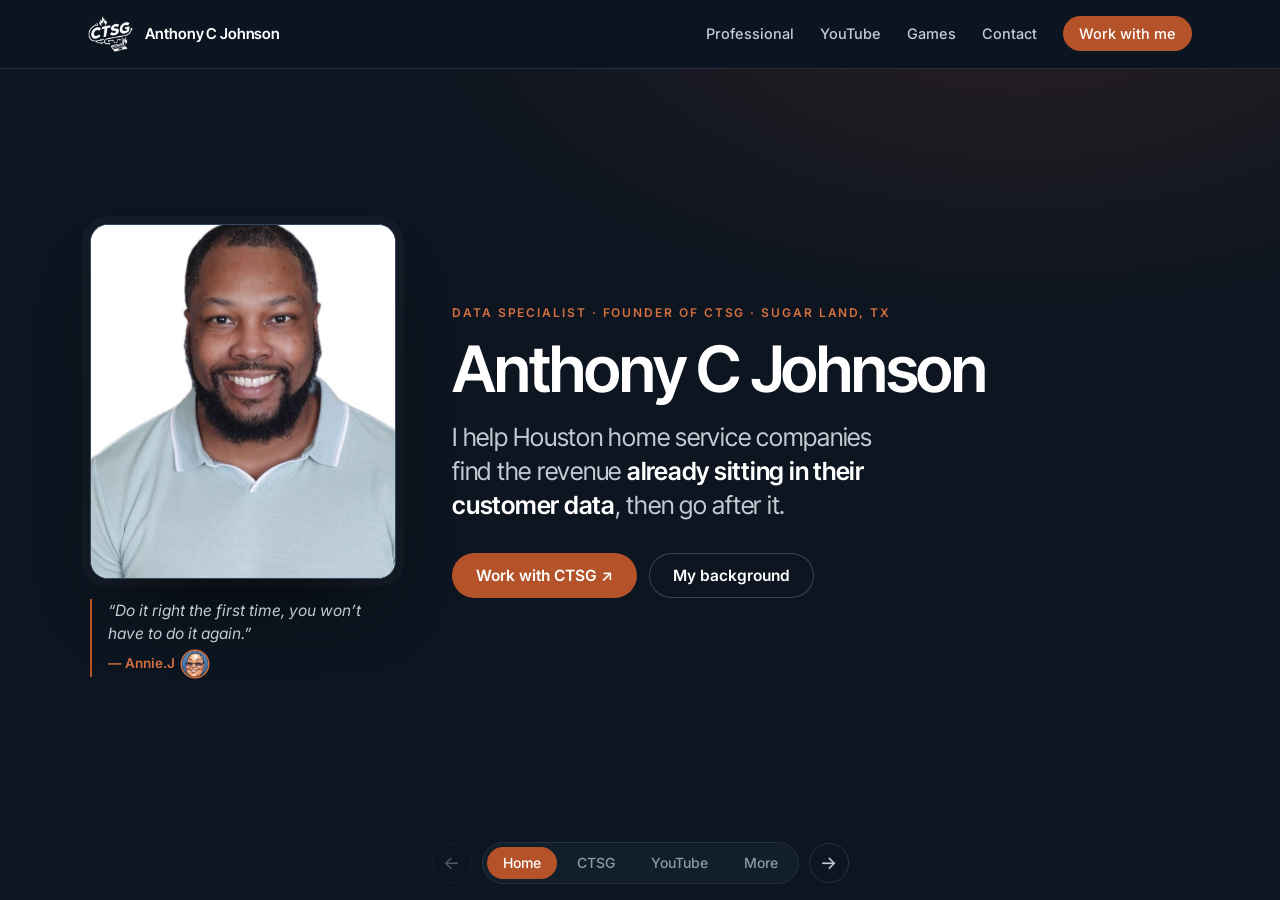
==== commit 467f6a04: "Fall theme: autumn colours, falling leaves and a jack-o'-lantern On automatically from Oct 1 to Nov " ====
--- a/index.html
+++ b/index.html
@@ -40,7 +40,10 @@
     <link rel="preconnect" href="https://fonts.googleapis.com">
     <link rel="preconnect" href="https://fonts.gstatic.com" crossorigin>
     <link href="https://fonts.googleapis.com/css2?family=Inter:wght@400;500;600&family=Inter+Tight:wght@500;600;700&display=swap" rel="stylesheet">
-    <link rel="stylesheet" href="site.css?v=1">
+    <!-- Fall theme, Oct 1 to Nov 30 (site.css + fall.js). ?season=fall or
+         ?season=off previews it on any day. -->
+    <script>(function () { var q = /[?&]season=(fall|off)/.exec(location.search), m = new Date().getMonth(); if (q ? q[1] === 'fall' : m === 9 || m === 10) { document.documentElement.classList.add('fall'); } }());</script>
+    <link rel="stylesheet" href="site.css?v=2">
 
     <!-- This site describes the person; the business entity, its services and
          its pricing live only on ctsg-htx.com, so the two domains point at each
@@ -796,6 +799,7 @@
 
     <script src="ctsg-data.js"></script>
     <script src="nav-contact.js"></script>
+    <script src="fall.js"></script>
     <script>
         document.getElementById('y').textContent = new Date().getFullYear();
 
--- a/site.css
+++ b/site.css
@@ -317,6 +317,50 @@
     .nav a.btn-sm { padding: 8px 12px; }
 }
 
+/* ---------- fall theme ----------
+   On from Oct 1 to Nov 30: the inline script in each page's <head> adds
+   html.fall by date (?season=fall or ?season=off to preview any day). Out of
+   season none of this matches. The drifting leaves come from fall.js. Pumpkin
+   accents keep white button text above 4.5:1. */
+html.fall {
+    --accent: #b8501a;
+    --accent-2: #ec8a2f;
+    --accent-soft: #ffe1b3;
+}
+
+/* A warm glow at the top right and an ember one low on the left. */
+html.fall .stage {
+    background:
+        radial-gradient(900px 480px at 80% -10%, rgba(236, 138, 47, .2), transparent 70%),
+        radial-gradient(700px 420px at -5% 110%, rgba(143, 58, 28, .2), transparent 70%),
+        var(--bg);
+}
+
+html.fall .play-button { background: rgba(184, 80, 26, .94); }
+
+/* A lit jack-o'-lantern beside the logo and name (just the logo on phones). */
+html.fall .brand::after {
+    content: "";
+    width: 30px;
+    height: 30px;
+    flex-shrink: 0;
+    transform: rotate(-8deg);
+    background: url("data:image/svg+xml,%3Csvg xmlns='http://www.w3.org/2000/svg' viewBox='0 0 24 24'%3E%3Cellipse cx='7.6' cy='14.6' rx='5.6' ry='7.4' fill='%23b4532a'/%3E%3Cellipse cx='16.4' cy='14.6' rx='5.6' ry='7.4' fill='%23b4532a'/%3E%3Cellipse cx='12' cy='14.6' rx='5' ry='7.9' fill='%23e07a2a'/%3E%3Cpath d='M12 7.2c-.1-2 .4-3.6 1.8-4.8' stroke='%234d6b2a' stroke-width='2' fill='none' stroke-linecap='round'/%3E%3Cpath d='M13.4 5.6c.9-2.3 3.4-3.2 5.8-2.4-.8 2.3-3.3 3.3-5.8 2.4z' fill='%236f8f35'/%3E%3Cpath d='M6.6 13.2 8.6 10l1.8 3.2zM13.6 13.2 15.4 10l2 3.2zM11 15.6l1-1.6 1 1.6zM5.8 16.4l1.8.8 1-.8 1.2 1.2 1.2-.8 1 1.2 1-1.2 1.2.8 1.2-1.2 1 .8 1.8-.8c-.8 3.2-3.4 4.6-6.2 4.6s-5.4-1.4-6.2-4.6z' fill='%23ffd75a' stroke='%237a2e0e' stroke-width='.5' stroke-linejoin='round'/%3E%3C/svg%3E") center / contain no-repeat;
+}
+
+/* A small leaf in front of the hero and page labels. */
+html.fall .label::before {
+    content: "";
+    display: inline-block;
+    width: 13px;
+    height: 13px;
+    margin-right: 8px;
+    vertical-align: -2px;
+    background: currentColor;
+    -webkit-mask: url("data:image/svg+xml,%3Csvg xmlns='http://www.w3.org/2000/svg' viewBox='0 0 24 24'%3E%3Cpath d='M12 1l1.6 4.4 2.5-1.2-.5 4.9 3.8-2.6.1 3.1 3.5.6-2.6 3.1 1.3 1.9-4.8.2.4 2.4-4.2-1.9-.5 3.6h-1.2l-.5-3.6-4.2 1.9.4-2.4-4.8-.2 1.3-1.9L1 10.2l3.5-.6.1-3.1 3.8 2.6-.5-4.9 2.5 1.2z'/%3E%3Cpath d='M11.4 18h1.2v5h-1.2z'/%3E%3C/svg%3E") center / contain no-repeat;
+    mask: url("data:image/svg+xml,%3Csvg xmlns='http://www.w3.org/2000/svg' viewBox='0 0 24 24'%3E%3Cpath d='M12 1l1.6 4.4 2.5-1.2-.5 4.9 3.8-2.6.1 3.1 3.5.6-2.6 3.1 1.3 1.9-4.8.2.4 2.4-4.2-1.9-.5 3.6h-1.2l-.5-3.6-4.2 1.9.4-2.4-4.8-.2 1.3-1.9L1 10.2l3.5-.6.1-3.1 3.8 2.6-.5-4.9 2.5 1.2z'/%3E%3Cpath d='M11.4 18h1.2v5h-1.2z'/%3E%3C/svg%3E") center / contain no-repeat;
+}
+
 @media (prefers-reduced-motion: reduce) {
     html { scroll-behavior: auto; }
     .rise { animation: none; }
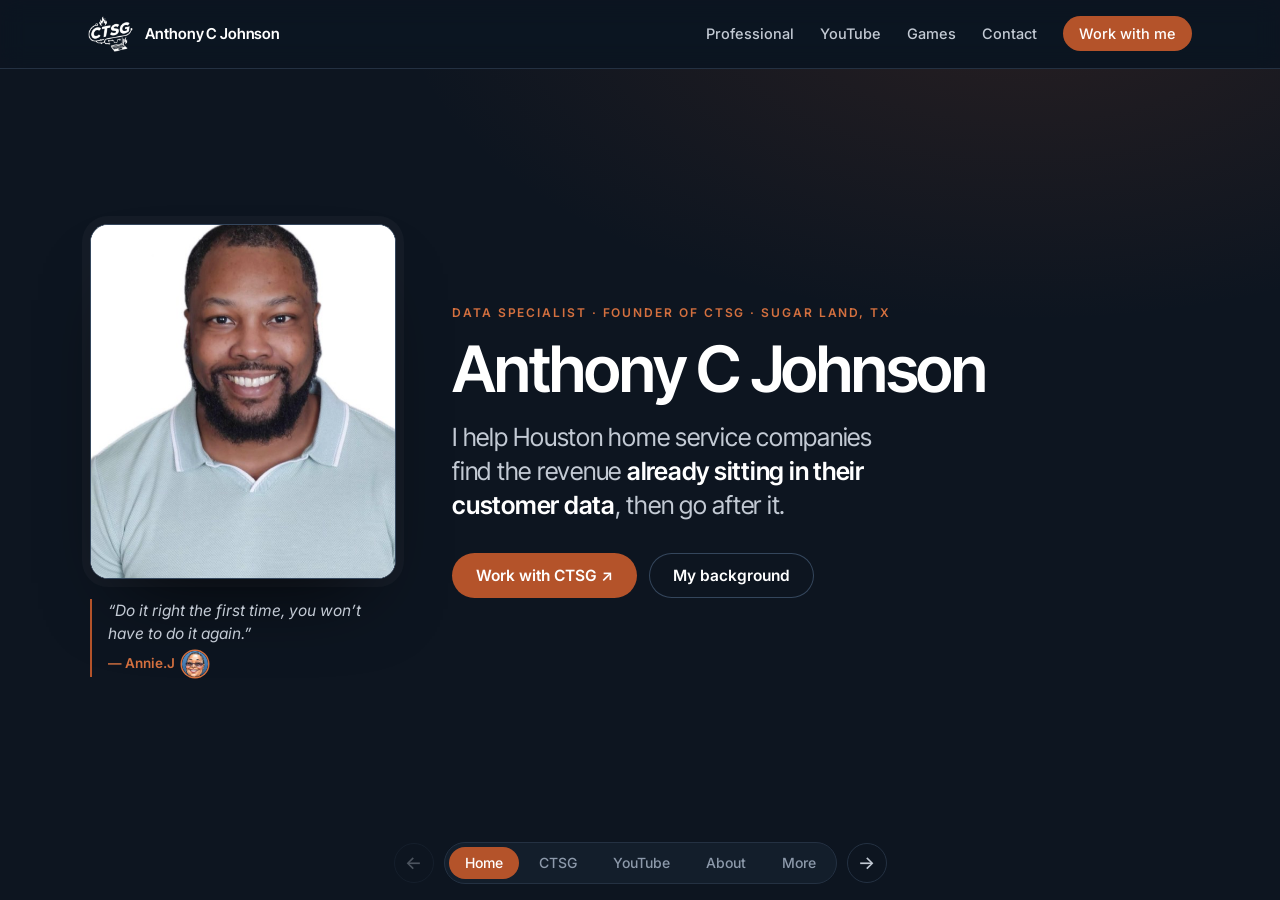
==== commit e3134ea4: "SEO/AEO: About card with FAQ, one Person/Organization @id across all sites - New About carousel card" ====
--- a/index.html
+++ b/index.html
@@ -48,19 +48,25 @@
     <!-- This site describes the person; the business entity, its services and
          its pricing live only on ctsg-htx.com, so the two domains point at each
          other instead of competing for the same searches. -->
+    <!-- The same @ids are used on ctsg-htx.com, anthonyjctsg.online and
+         custombiztools.online, so all four sites resolve to one person and one
+         company. The FAQPage mirrors the About card; keep the two in step. -->
     <script type="application/ld+json">
     {
       "@context": "https://schema.org",
+      "@graph": [
+      {
       "@type": "Person",
       "@id": "https://anthonyjctsg.com/#person",
       "name": "Anthony C Johnson",
-      "alternateName": ["AnthonyJCTSG"],
+      "alternateName": ["Anthony Johnson", "AnthonyJCTSG"],
       "url": "https://anthonyjctsg.com/",
       "image": "https://anthonyjctsg.com/anthony.jpg",
       "jobTitle": "Data specialist and founder",
+      "description": "Anthony C Johnson is a data specialist in Sugar Land, Texas, with 7+ years in SQL, data analytics and reporting. He founded CTSG (Calamity Technology Solutions Group), which does customer data and follow-up campaigns for Houston home-service companies, and builds free browser games and small business tools.",
       "worksFor": {
         "@type": "Organization",
-        "@id": "https://ctsg-htx.com/#business",
+        "@id": "https://ctsg-htx.com/#organization",
         "name": "Calamity Technology Solutions Group, LLC",
         "alternateName": "CTSG",
         "url": "https://ctsg-htx.com/"
@@ -79,8 +85,56 @@
       "sameAs": [
         "https://www.linkedin.com/in/anthony-c-johnson-2b88a7237/",
         "https://www.youtube.com/@AnthonyJCTSG",
-        "https://www.anthonyjctsg.online",
-        "https://ctsg-htx.com/"
+        "https://anthonyjctsg.online/",
+        "https://ctsg-htx.com/",
+        "https://custombiztools.online/"
+      ]
+      },
+      {
+        "@type": "WebSite",
+        "@id": "https://anthonyjctsg.com/#website",
+        "name": "Anthony C Johnson",
+        "alternateName": "AnthonyJCTSG",
+        "url": "https://anthonyjctsg.com/",
+        "inLanguage": "en-US",
+        "publisher": { "@id": "https://anthonyjctsg.com/#person" }
+      },
+      {
+        "@type": "FAQPage",
+        "@id": "https://anthonyjctsg.com/#faq",
+        "mainEntity": [
+          {
+            "@type": "Question",
+            "name": "Who is Anthony C Johnson?",
+            "acceptedAnswer": { "@type": "Answer", "text": "Anthony C Johnson is a data specialist in Sugar Land, Texas, with 7+ years in SQL, data analytics and reporting. He is the founder of CTSG (Calamity Technology Solutions Group), and he goes by AnthonyJCTSG on YouTube." }
+          },
+          {
+            "@type": "Question",
+            "name": "What is CTSG?",
+            "acceptedAnswer": { "@type": "Answer", "text": "CTSG, short for Calamity Technology Solutions Group, LLC, is Anthony C Johnson's company in Sugar Land, Texas. It connects a home-service company's field software and QuickBooks into one customer database the company owns, then finds and runs the follow-up campaigns that bring in repeat work, measured against a holdout group. Services and pricing are at ctsg-htx.com." }
+          },
+          {
+            "@type": "Question",
+            "name": "What is AnthonyJCTSG?",
+            "acceptedAnswer": { "@type": "Answer", "text": "AnthonyJCTSG is Anthony C Johnson's name on YouTube, where he posts practical builds with AI, agents and data analytics. It is also the name on his free browser games at anthonyjctsg.online." }
+          },
+          {
+            "@type": "Question",
+            "name": "What games has Anthony C Johnson made?",
+            "acceptedAnswer": { "@type": "Answer", "text": "He builds free browser games solo, start to finish, including 3D Spades, Snowball Squabble, Fairway Kings golf, Turkey Bowl 3D football, Wealth Runner 2 and Billionaire Barber 2. They are all free to play at anthonyjctsg.online with no download." }
+          },
+          {
+            "@type": "Question",
+            "name": "What is custombiztools.online?",
+            "acceptedAnswer": { "@type": "Answer", "text": "Custom Biz Tools at custombiztools.online is Anthony C Johnson's set of small, single-purpose tools for small businesses: customer feedback surveys with AI sentiment analysis, a financial statement dashboard, focus music with a Pomodoro timer, and an AI model cost calculator." }
+          },
+          {
+            "@type": "Question",
+            "name": "How can I work with Anthony C Johnson?",
+            "acceptedAnswer": { "@type": "Answer", "text": "Business inquiries go through ctsg-htx.com, where you can request a 30-minute call. You can also connect with him on LinkedIn or leave your email with the Contact button on anthonyjctsg.com." }
+          }
+        ]
+      }
       ]
     }
     </script>
@@ -520,7 +574,48 @@
         .video-meta h3 { font-size: 19px; letter-spacing: -.01em; margin-bottom: 4px; }
         .video-meta time { font-size: 14px; color: var(--ink-3); }
 
-        /* ---------- card 4: more ---------- */
+        /* ---------- card 4: about ----------
+           Plain answers to the questions people (and answer engines) ask
+           about who this is. Same Q&A as the FAQPage JSON-LD in the head. */
+        .about-grid {
+            display: grid;
+            grid-template-columns: minmax(0, .9fr) minmax(0, 1.1fr);
+            gap: 48px;
+            align-items: start;
+        }
+
+        .about-grid h2 { font-size: clamp(26px, 3vw, 34px); margin-bottom: 14px; }
+        .about-grid .lede { color: var(--ink-2); font-size: 16.5px; margin-bottom: 14px; }
+        .about-grid .lede a, .qa a { color: var(--ink); }
+
+        .qa details { border-top: 1px solid var(--line); }
+        .qa details:last-child { border-bottom: 1px solid var(--line); }
+
+        .qa summary {
+            display: flex;
+            justify-content: space-between;
+            gap: 16px;
+            padding: 14px 0;
+            font-size: 16px;
+            font-weight: 600;
+            color: var(--ink);
+            cursor: pointer;
+            list-style: none;
+        }
+
+        .qa summary::-webkit-details-marker { display: none; }
+        .qa summary::after { content: "+"; color: var(--accent-2); transition: transform .2s; }
+        .qa details[open] summary::after { transform: rotate(45deg); }
+
+        .qa details p {
+            margin: 0;
+            padding: 0 28px 16px 0;
+            font-size: 14.5px;
+            line-height: 1.55;
+            color: var(--ink-3);
+        }
+
+        /* ---------- card 5: more ---------- */
         .more-head { margin-bottom: 28px; }
         .more-head h2 { font-size: clamp(26px, 3.2vw, 36px); }
 
@@ -586,7 +681,8 @@
 
         @media (max-width: 980px) {
             .now-grid,
-            .video-grid { grid-template-columns: 1fr; gap: 32px; }
+            .video-grid,
+            .about-grid { grid-template-columns: 1fr; gap: 32px; }
             .hero-grid { grid-template-columns: 1fr; gap: 28px; }
             .links { grid-template-columns: 1fr 1fr; }
             .card-body { padding: 32px; }
@@ -649,7 +745,7 @@
         <div class="track" id="track" role="region" aria-roledescription="carousel" aria-label="Pages">
 
             <!-- 1: hero -->
-            <article class="card hero" id="home" role="group" aria-roledescription="slide" aria-label="1 of 4: Home">
+            <article class="card hero" id="home" role="group" aria-roledescription="slide" aria-label="1 of 5: Home">
                 <div class="card-body">
                     <div class="inner hero-grid">
                         <div class="portrait-card rise">
@@ -681,7 +777,7 @@
 
             <!-- 2: what the work is today. Services, process and pricing are on
                  ctsg-htx.com only; this is the short version and a way there. -->
-            <article class="card" id="now" role="group" aria-roledescription="slide" aria-label="2 of 4: CTSG">
+            <article class="card" id="now" role="group" aria-roledescription="slide" aria-label="2 of 5: CTSG">
                 <div class="card-body">
                     <div class="inner now-grid">
                         <div>
@@ -718,7 +814,7 @@
             <!-- 3: latest YouTube upload. latest-video.json is refreshed daily by
                  a scheduled GitHub Action; the markup here is the fallback. Keep
                  the video-* ids: the script at the bottom fills them in. -->
-            <article class="card" id="video" role="group" aria-roledescription="slide" aria-label="3 of 4: YouTube">
+            <article class="card" id="video" role="group" aria-roledescription="slide" aria-label="3 of 5: YouTube">
                 <div class="card-body">
                     <div class="inner video-grid">
                         <div class="video-card">
@@ -749,8 +845,30 @@
                 </div>
             </article>
 
-            <!-- 4: elsewhere, with the footer folded in. -->
-            <article class="card" id="more" role="group" aria-roledescription="slide" aria-label="4 of 4: More">
+            <!-- 4: about. Same Q&A as the FAQPage JSON-LD in the head. -->
+            <article class="card" id="about" role="group" aria-roledescription="slide" aria-label="4 of 5: About">
+                <div class="card-body">
+                    <div class="inner about-grid">
+                        <div>
+                            <div class="label">About</div>
+                            <h2>Data specialist, founder, builder.</h2>
+                            <p class="lede">I&rsquo;m Anthony C Johnson, a data specialist in Sugar Land, Texas, with 7+ years in SQL, data analytics, and reporting. I founded <a href="https://ctsg-htx.com/">CTSG</a> to help Houston home service companies book more work from the customers they already have.</p>
+                            <p class="lede">On the side I build free browser games at <a href="https://anthonyjctsg.online/">anthonyjctsg.online</a>, small business tools at <a href="https://custombiztools.online/">custombiztools.online</a>, and post the builds on YouTube as AnthonyJCTSG.</p>
+                        </div>
+                        <div class="qa">
+                            <details open><summary>Who is Anthony C Johnson?</summary><p>A data specialist in Sugar Land, Texas, with 7+ years in SQL, data analytics and reporting. He is the founder of CTSG (Calamity Technology Solutions Group), and he goes by AnthonyJCTSG on YouTube.</p></details>
+                            <details><summary>What is CTSG?</summary><p>CTSG, short for Calamity Technology Solutions Group, LLC, connects a home service company&rsquo;s field software and QuickBooks into one customer database the company owns, then finds and runs the follow-up campaigns that bring in repeat work, measured against a holdout group. Services and pricing are at <a href="https://ctsg-htx.com/">ctsg-htx.com</a>.</p></details>
+                            <details><summary>What is AnthonyJCTSG?</summary><p>My name on <a href="https://www.youtube.com/@AnthonyJCTSG" target="_blank" rel="noopener">YouTube</a>, where I post practical builds with AI, agents and data analytics. It&rsquo;s also the name on my free browser games.</p></details>
+                            <details><summary>What games have you made?</summary><p>I build free browser games solo, start to finish, including 3D Spades, Snowball Squabble, Fairway Kings golf, Turkey Bowl 3D football, Wealth Runner 2 and Billionaire Barber 2. They&rsquo;re all free at <a href="https://anthonyjctsg.online/">anthonyjctsg.online</a>, no download.</p></details>
+                            <details><summary>What is custombiztools.online?</summary><p>My set of small, single-purpose tools for small businesses: customer feedback surveys with AI sentiment analysis, a financial statement dashboard, focus music with a Pomodoro timer, and an AI model cost calculator. See <a href="https://custombiztools.online/">custombiztools.online</a>.</p></details>
+                            <details><summary>How can I work with you?</summary><p>Business inquiries go through <a href="https://ctsg-htx.com/#contact">ctsg-htx.com</a>, where you can request a 30-minute call. You can also connect on LinkedIn or leave your email with the Contact button up top.</p></details>
+                        </div>
+                    </div>
+                </div>
+            </article>
+
+            <!-- 5: elsewhere, with the footer folded in. -->
+            <article class="card" id="more" role="group" aria-roledescription="slide" aria-label="5 of 5: More">
                 <div class="card-body">
                     <div class="inner">
                         <div class="more-head">
@@ -790,7 +908,8 @@
                 <button type="button" data-go="0" aria-current="true">Home</button>
                 <button type="button" data-go="1">CTSG</button>
                 <button type="button" data-go="2">YouTube</button>
-                <button type="button" data-go="3">More</button>
+                <button type="button" data-go="3">About</button>
+                <button type="button" data-go="4">More</button>
             </div>
             <button type="button" class="arrow" id="next" aria-label="Next page">&rarr;</button>
         </nav>
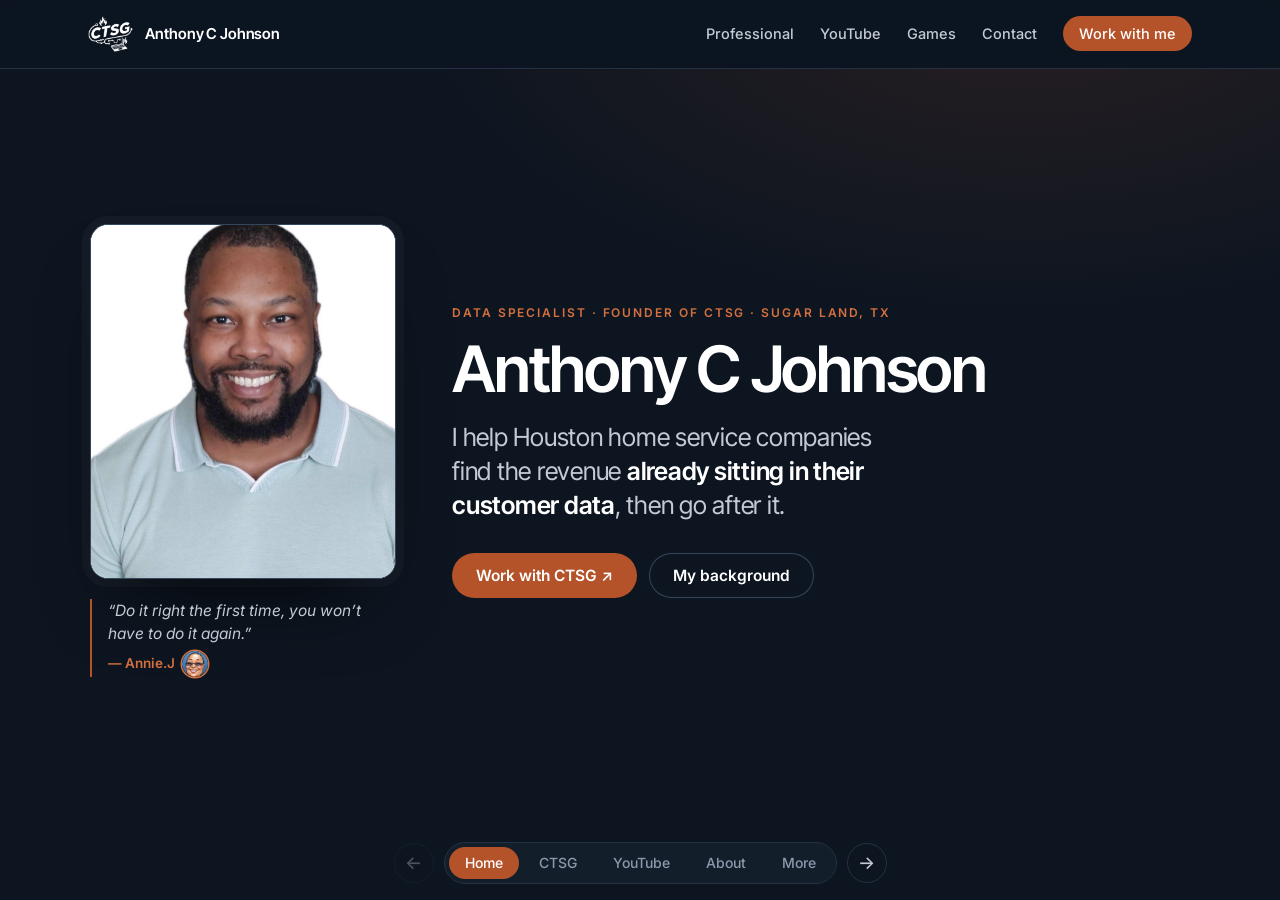
==== commit 9a76f4fd: "Add Google Search Console verification meta tag" ====
--- a/index.html
+++ b/index.html
@@ -2,6 +2,7 @@
 <html lang="en">
 <head>
     <meta charset="UTF-8">
+    <meta name="google-site-verification" content="3TDvXD9sshZTACiz5C7f0ZVln8Q_0cEv1c-XGkedj18">
     <meta name="viewport" content="width=device-width, initial-scale=1.0">
     <title>Anthony C Johnson | Data Specialist &amp; Founder of CTSG</title>
     <meta name="description" content="Anthony C Johnson is a Sugar Land, Texas data specialist and the founder of CTSG. SQL, analytics, and reporting that turn customer data into clear answers. Also AnthonyJCTSG on YouTube and free browser games.">
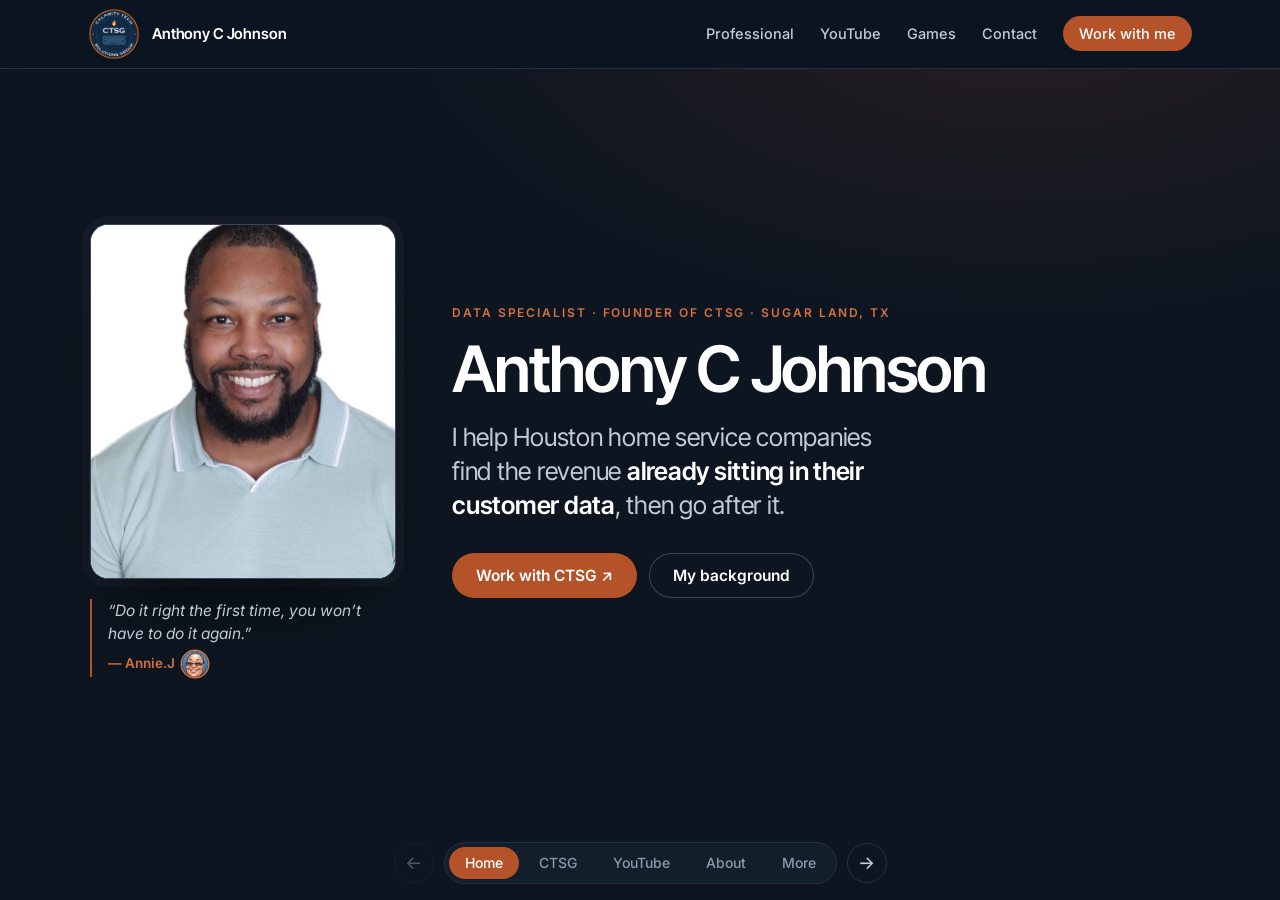
==== commit 00d203bb: "Swap in the round CTSG seal logo (keyboard version) and seal favicons" ====
--- a/index.html
+++ b/index.html
@@ -44,7 +44,7 @@
     <!-- Fall theme, Oct 1 to Nov 30 (site.css + fall.js). ?season=fall or
          ?season=off previews it on any day. -->
     <script>(function () { var q = /[?&]season=(fall|off)/.exec(location.search), m = new Date().getMonth(); if (q ? q[1] === 'fall' : m === 9 || m === 10) { document.documentElement.classList.add('fall'); } }());</script>
-    <link rel="stylesheet" href="site.css?v=2">
+    <link rel="stylesheet" href="site.css?v=3">
 
     <!-- This site describes the person; the business entity, its services and
          its pricing live only on ctsg-htx.com, so the two domains point at each
@@ -715,7 +715,7 @@
     <header class="top">
         <div class="wrap">
             <a href="index.html" class="brand" aria-label="Anthony C Johnson, home">
-                <img src="ctsg-logo-sm.png" alt="" width="48" height="38">
+                <img src="ctsg-seal.png" alt="" width="52" height="52">
                 <span>Anthony C Johnson</span>
             </a>
             <ul class="nav">
--- a/site.css
+++ b/site.css
@@ -108,12 +108,11 @@
     color: var(--ink);
 }
 
-/* The mark is solid black on transparent; inverted it reads white on ink. */
+/* The CTSG seal: full colour, round. */
 .brand img {
-    height: 36px;
-    width: auto;
+    height: 52px;
+    width: 52px;
     display: block;
-    filter: invert(1);
 }
 
 .brand span {
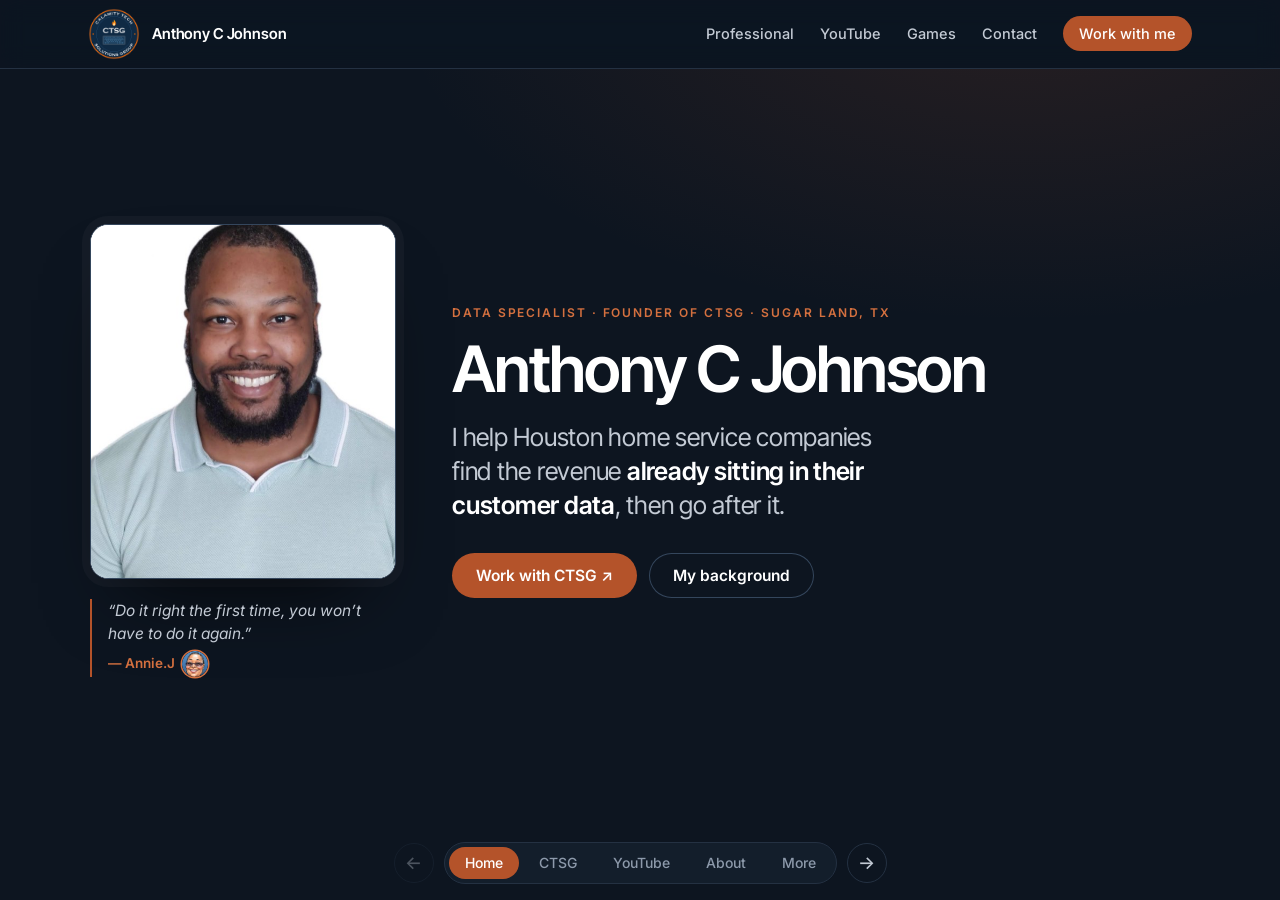
==== commit 1278a034: "Fall theme: cornucopia instead of the jack-o'-lantern by the logo" ====
--- a/index.html
+++ b/index.html
@@ -44,7 +44,7 @@
     <!-- Fall theme, Oct 1 to Nov 30 (site.css + fall.js). ?season=fall or
          ?season=off previews it on any day. -->
     <script>(function () { var q = /[?&]season=(fall|off)/.exec(location.search), m = new Date().getMonth(); if (q ? q[1] === 'fall' : m === 9 || m === 10) { document.documentElement.classList.add('fall'); } }());</script>
-    <link rel="stylesheet" href="site.css?v=3">
+    <link rel="stylesheet" href="site.css?v=4">
 
     <!-- This site describes the person; the business entity, its services and
          its pricing live only on ctsg-htx.com, so the two domains point at each
--- a/site.css
+++ b/site.css
@@ -337,14 +337,14 @@
 
 html.fall .play-button { background: rgba(184, 80, 26, .94); }
 
-/* A lit jack-o'-lantern beside the logo and name (just the logo on phones). */
+/* A Thanksgiving cornucopia beside the logo and name (just the logo on phones). */
 html.fall .brand::after {
     content: "";
     width: 30px;
     height: 30px;
     flex-shrink: 0;
     transform: rotate(-8deg);
-    background: url("data:image/svg+xml,%3Csvg xmlns='http://www.w3.org/2000/svg' viewBox='0 0 24 24'%3E%3Cellipse cx='7.6' cy='14.6' rx='5.6' ry='7.4' fill='%23b4532a'/%3E%3Cellipse cx='16.4' cy='14.6' rx='5.6' ry='7.4' fill='%23b4532a'/%3E%3Cellipse cx='12' cy='14.6' rx='5' ry='7.9' fill='%23e07a2a'/%3E%3Cpath d='M12 7.2c-.1-2 .4-3.6 1.8-4.8' stroke='%234d6b2a' stroke-width='2' fill='none' stroke-linecap='round'/%3E%3Cpath d='M13.4 5.6c.9-2.3 3.4-3.2 5.8-2.4-.8 2.3-3.3 3.3-5.8 2.4z' fill='%236f8f35'/%3E%3Cpath d='M6.6 13.2 8.6 10l1.8 3.2zM13.6 13.2 15.4 10l2 3.2zM11 15.6l1-1.6 1 1.6zM5.8 16.4l1.8.8 1-.8 1.2 1.2 1.2-.8 1 1.2 1-1.2 1.2.8 1.2-1.2 1 .8 1.8-.8c-.8 3.2-3.4 4.6-6.2 4.6s-5.4-1.4-6.2-4.6z' fill='%23ffd75a' stroke='%237a2e0e' stroke-width='.5' stroke-linejoin='round'/%3E%3C/svg%3E") center / contain no-repeat;
+    background: url("data:image/svg+xml,%3Csvg xmlns='http://www.w3.org/2000/svg' viewBox='0 0 64 64'%3E%3Cpath d='M8 13C4 15 5 21 9 20C12 20 13 23 15 27C20 36 30 43 42 46L46 22C35 22 27 18 21 13C17 10 12 10 8 13Z' fill='%23c98a3e' stroke='%237a4a1c' stroke-width='1.5' stroke-linejoin='round'/%3E%3Cpath d='M20 15C19 20 19 25 22 30M28 19C27 25 27 32 30 39M36 21C35 28 35 36 37 44' stroke='%237a4a1c' stroke-width='1.4' fill='none' stroke-linecap='round'/%3E%3Cellipse cx='44' cy='34' rx='4' ry='12' fill='%234a2a10'/%3E%3Ccircle cx='53' cy='29' r='6' fill='%23c8322a'/%3E%3Cpath d='M53 23c0-2 1-3 2-4' stroke='%235a3a1a' stroke-width='1.4' fill='none' stroke-linecap='round'/%3E%3Cpath d='M55 20c3-3 7-2 8 0-3 2-6 2-8 0z' fill='%236f9a35'/%3E%3Cellipse cx='56' cy='50' rx='5' ry='6.5' fill='%23e6b13c'/%3E%3Ccircle cx='44' cy='54' r='3.2' fill='%236b2f7a'/%3E%3Ccircle cx='49' cy='56' r='3.2' fill='%237b3a8c'/%3E%3Ccircle cx='46' cy='59' r='3.2' fill='%236b2f7a'/%3E%3Ccircle cx='48' cy='43' r='7.5' fill='%23e6772a'/%3E%3Cpath d='M45 37c-2 4-2 8 0 12M51 37c2 4 2 8 0 12' stroke='%23b04c16' stroke-width='1.1' fill='none'/%3E%3C/svg%3E") center / contain no-repeat;
 }
 
 /* A small leaf in front of the hero and page labels. */
